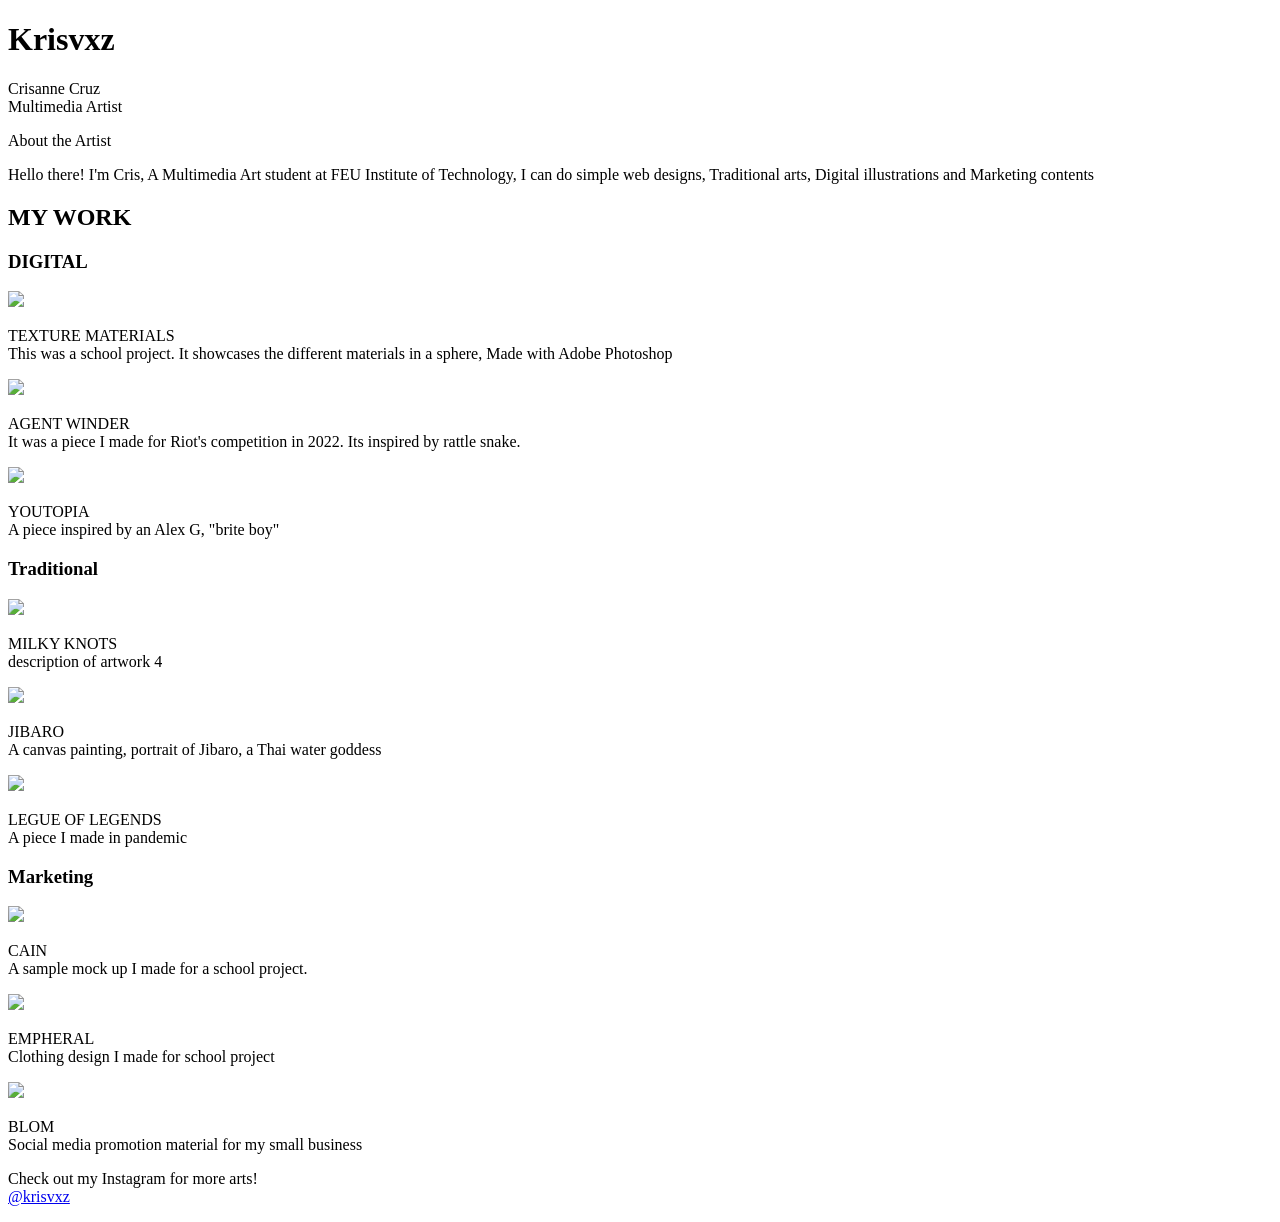
==== index.html @ 126ba05b "Add files via upload" ====
<!DOCTYPE html>
<html lang="en">
<head>
  <meta charset="UTF-8">
  <meta name="viewport" content="width=device-width, initial-scale=1.0">
  <title>Krisvxz/Multimedia Artist</title>
  <link rel="stylesheet" href="style.css">
</head>
<body>
  <header>
    <div class="header-content">
      <h1>Krisvxz</h1>
      <p>Crisanne Cruz<br>Multimedia Artist</p>
    </div>
  </header>
  <section class="about">
    <h>About the Artist</h>
    <p>Hello there! I'm Cris, A Multimedia Art student at FEU Institute of Technology, I can do simple web designs, Traditional arts, Digital illustrations and Marketing contents </p>
  </section>
  <section class="works">
    <h2>MY WORK</h2>
    <div class="work-category digital">
      <h3>DIGITAL</h3>
      <div class="work-items">
        <div class="work-item">
          <img src="assets/img/images/digital/Digital Work 1.png">
          <p>TEXTURE MATERIALS<br>This was a school project. It showcases the different materials in a sphere, Made with Adobe Photoshop</p>
        </div>
        <div class="work-item">
          <img src="assets/img/images/digital/Digital Work 2.png">
          <p>AGENT WINDER<br>It was a piece I made for Riot's competition in 2022. Its inspired by rattle snake.</p>
        </div>
          <div class="work-item">
            <img src="assets/img/images/digital/Digital Work 3.png">
            <p>YOUTOPIA<br>A piece inspired by an Alex G, "brite boy"</p>
          </div>
      </div>
    </div>
    <div class="work-category traditional">
      <h3>Traditional</h3>
      <div class="work-items">
        <div class="work-item">
          <img src="assets/img/images/traditional/Traditional Work 1.png" >
          <p>MILKY KNOTS<br> description of artwork 4</p>
        </div>
        <div class="work-item">
          <img src="assets/img/images/traditional/Traditional work 2.png" >
          <p>JIBARO<br> A canvas painting, portrait of Jibaro, a Thai water goddess</p>
        </div>
        <div class="work-item">
          <img src="assets/img/images/traditional/Traditional Work 3.jpg" >
          <p>LEGUE OF LEGENDS<br>A piece I made in pandemic</p>
        </div>
      </div>
    </div>
    <div class="work-category marketing">
      <h3>Marketing</h3>
      <div class="work-items">
        <div class="work-item">
          <img src="assets/img/images/marketing/Marketing Work 1.png" >
          <p>CAIN<br> A sample mock up I made for a school project.</p>
        </div>
        <div class="work-item">
          <img src="assets/img/images/marketing/Marketing Work 2.png" >
          <p>EMPHERAL<br>Clothing design I made for school project</p>
        </div>
        <div class="work-item">
          <img src="assets/img/images/marketing/Marketing Work 3.png">
          <p>BLOM<br>Social media promotion material for my small business</p>
        </div>
      </div>
    </div>
  </section>
  <section class="bottom-portion">
    <p>Check out my Instagram for more arts!<br><a href="https://www.instagram.com/artkrisvxz/" target="_blank">@krisvxz</a></p>
  </section>
</body>
</html>
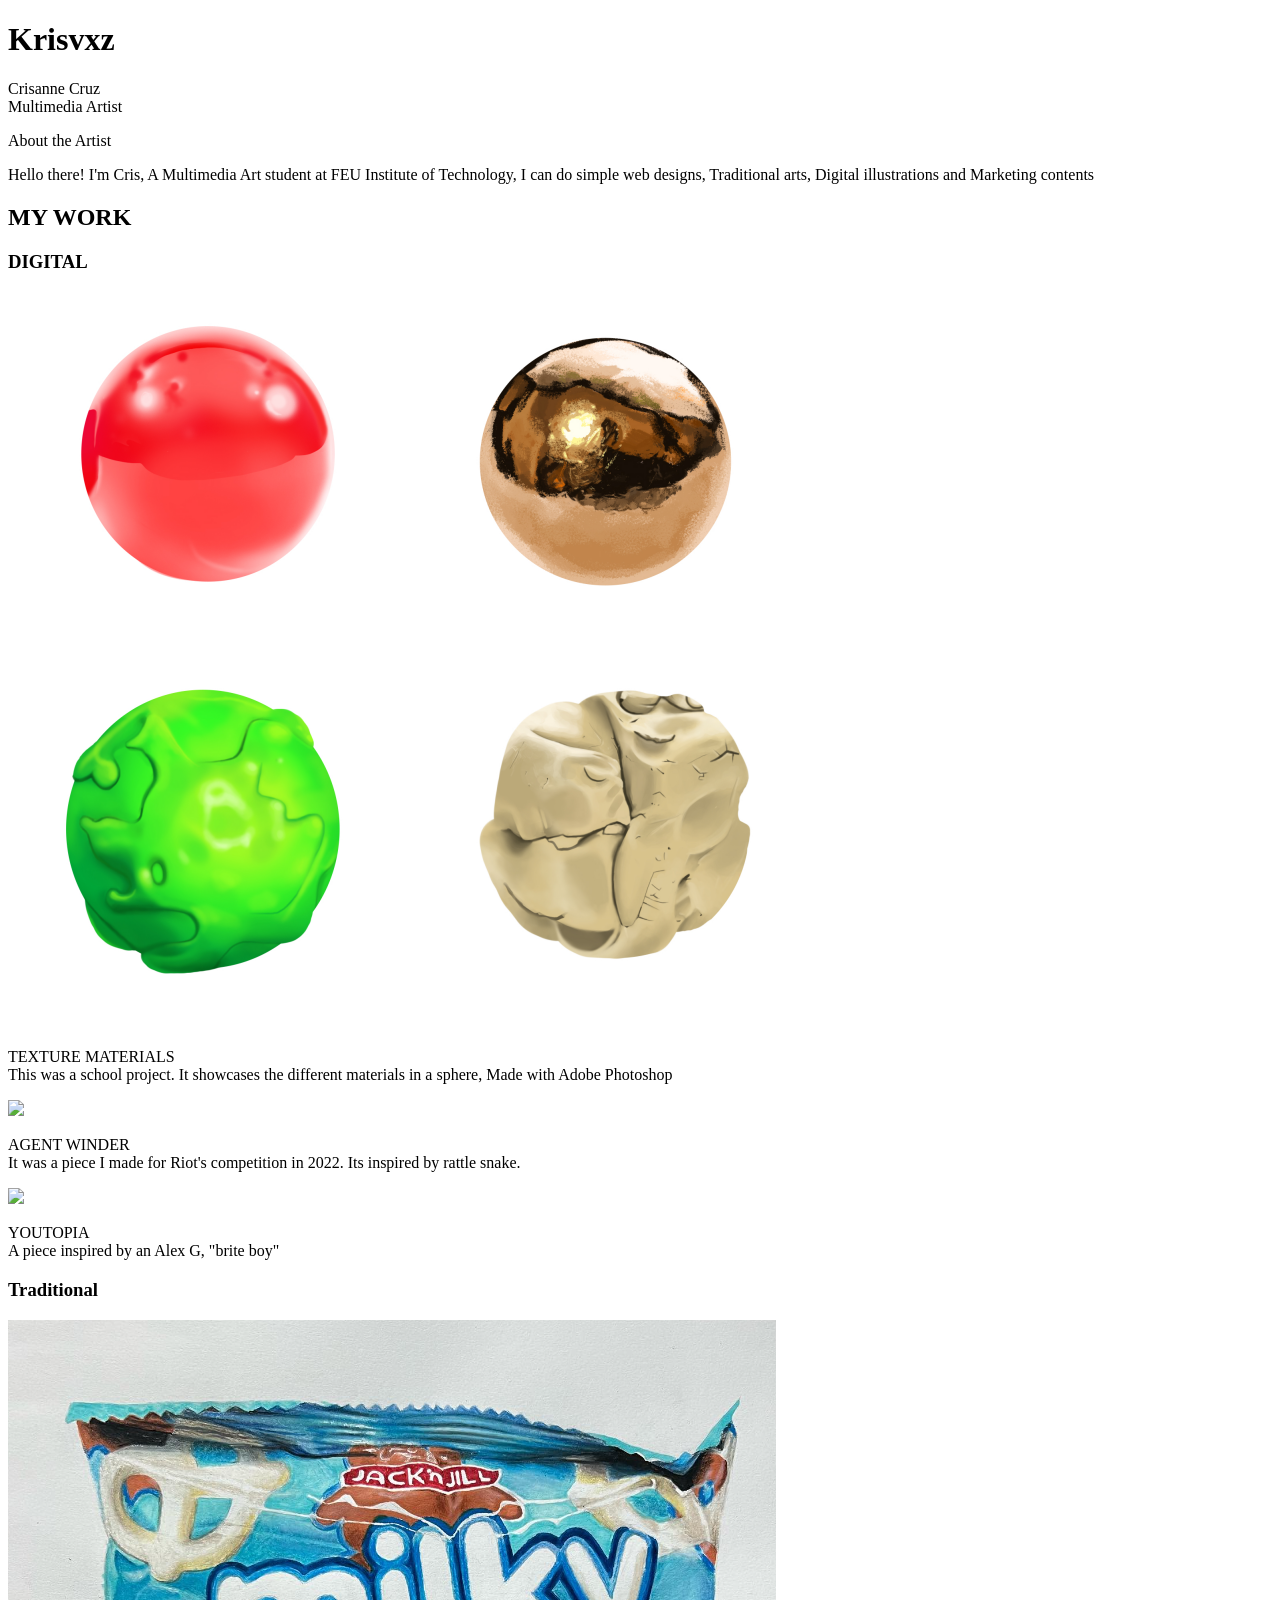
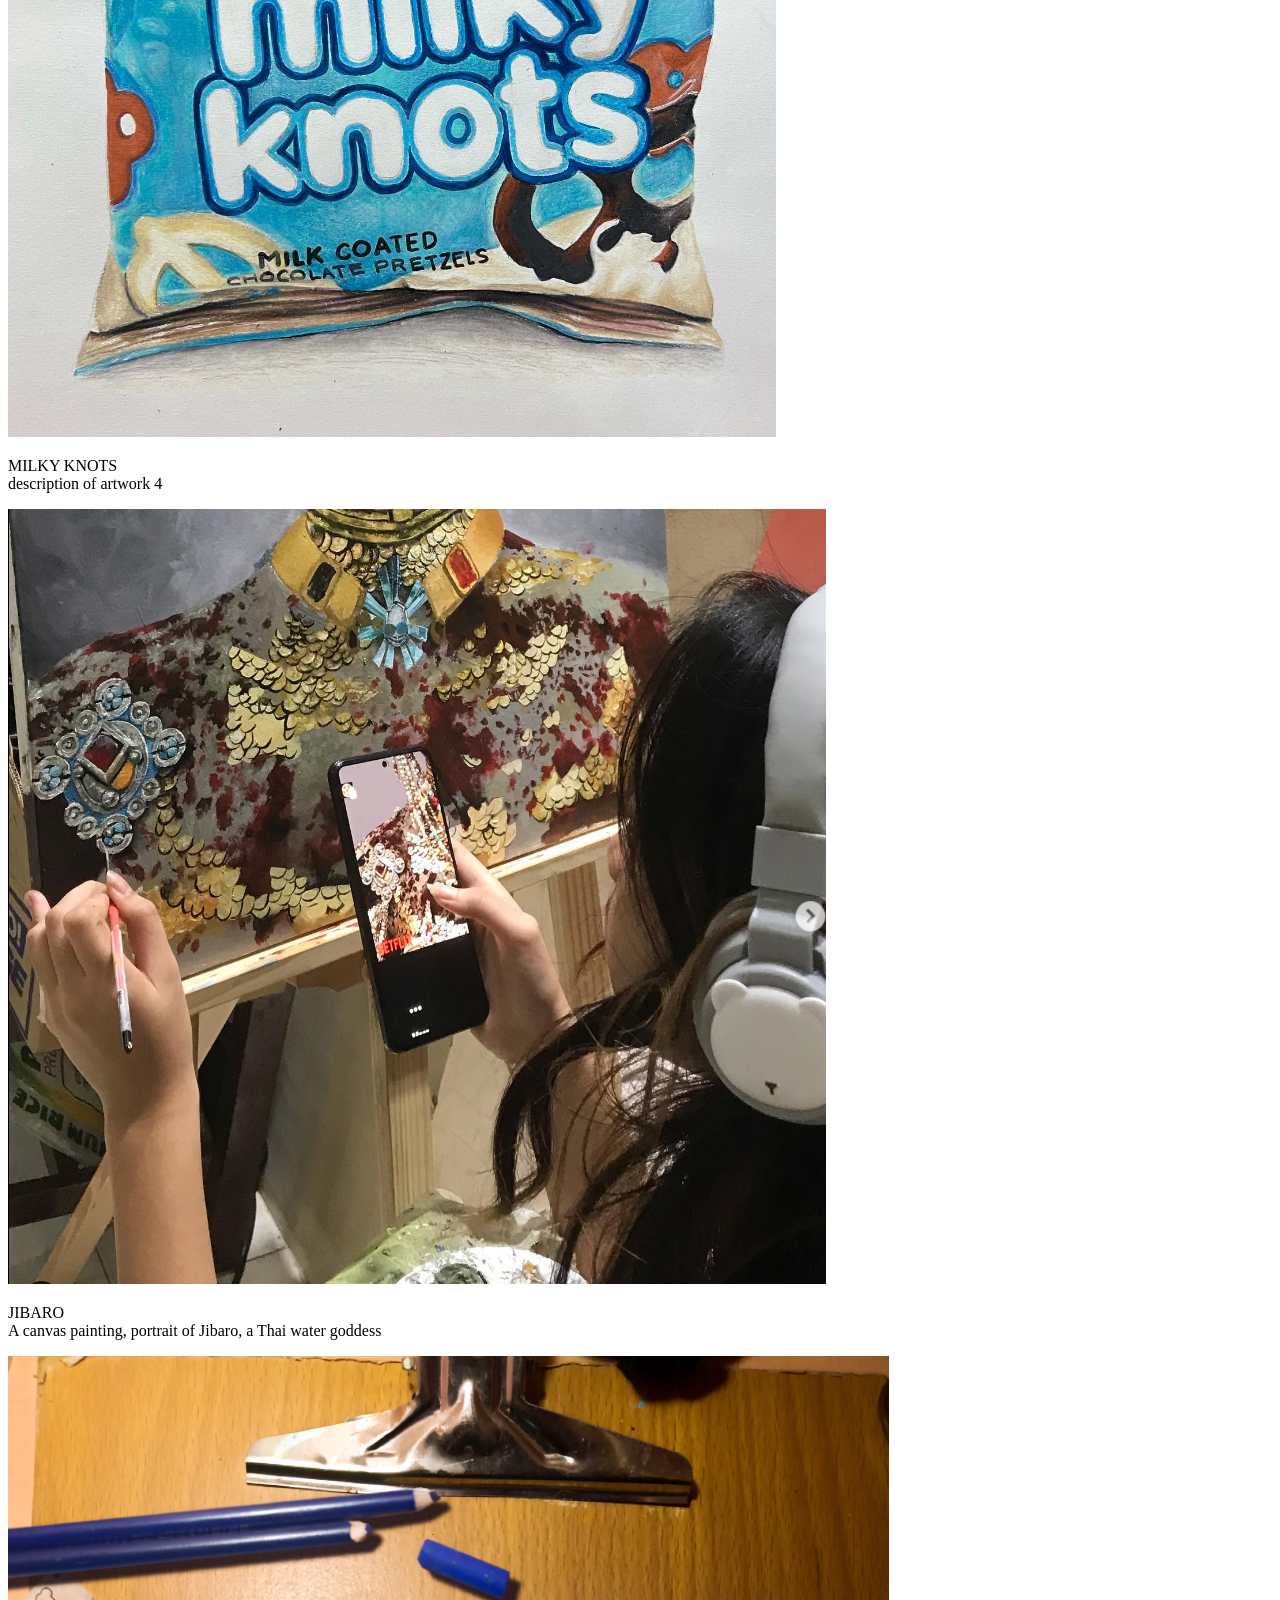
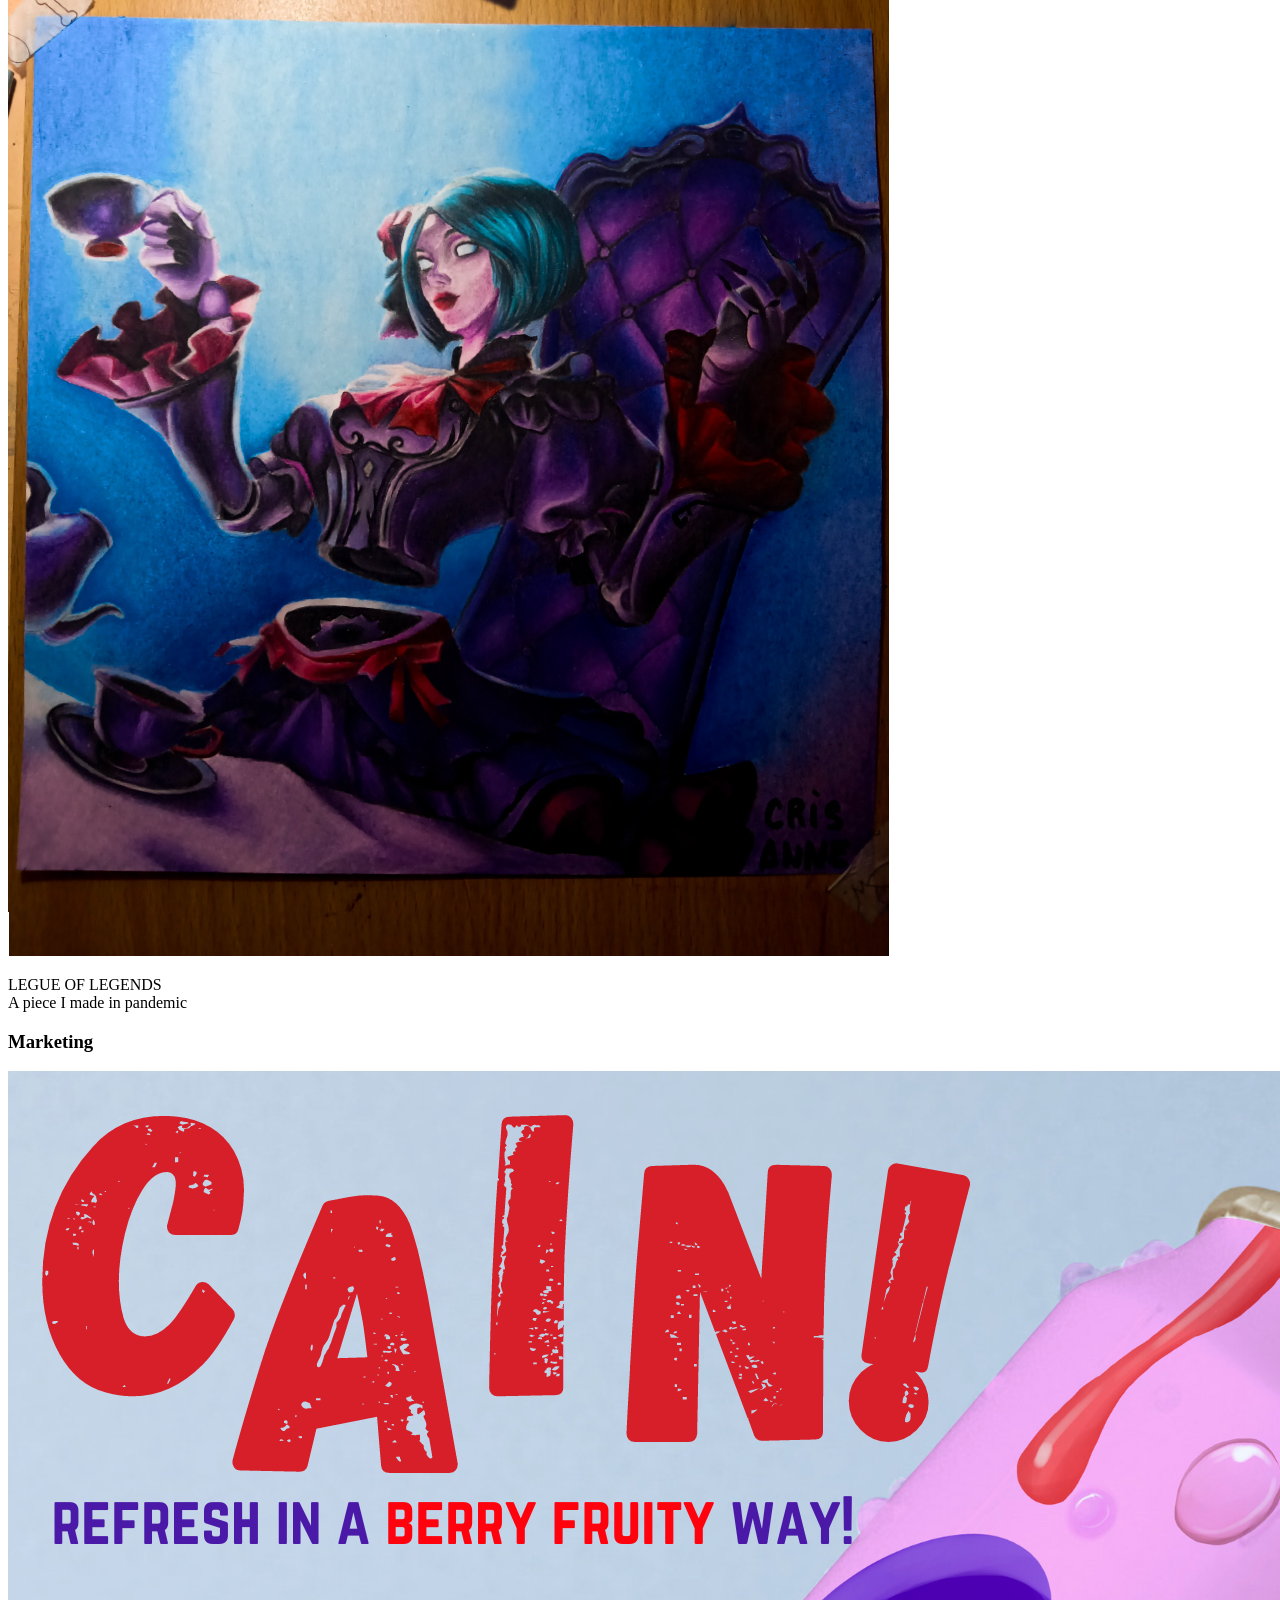
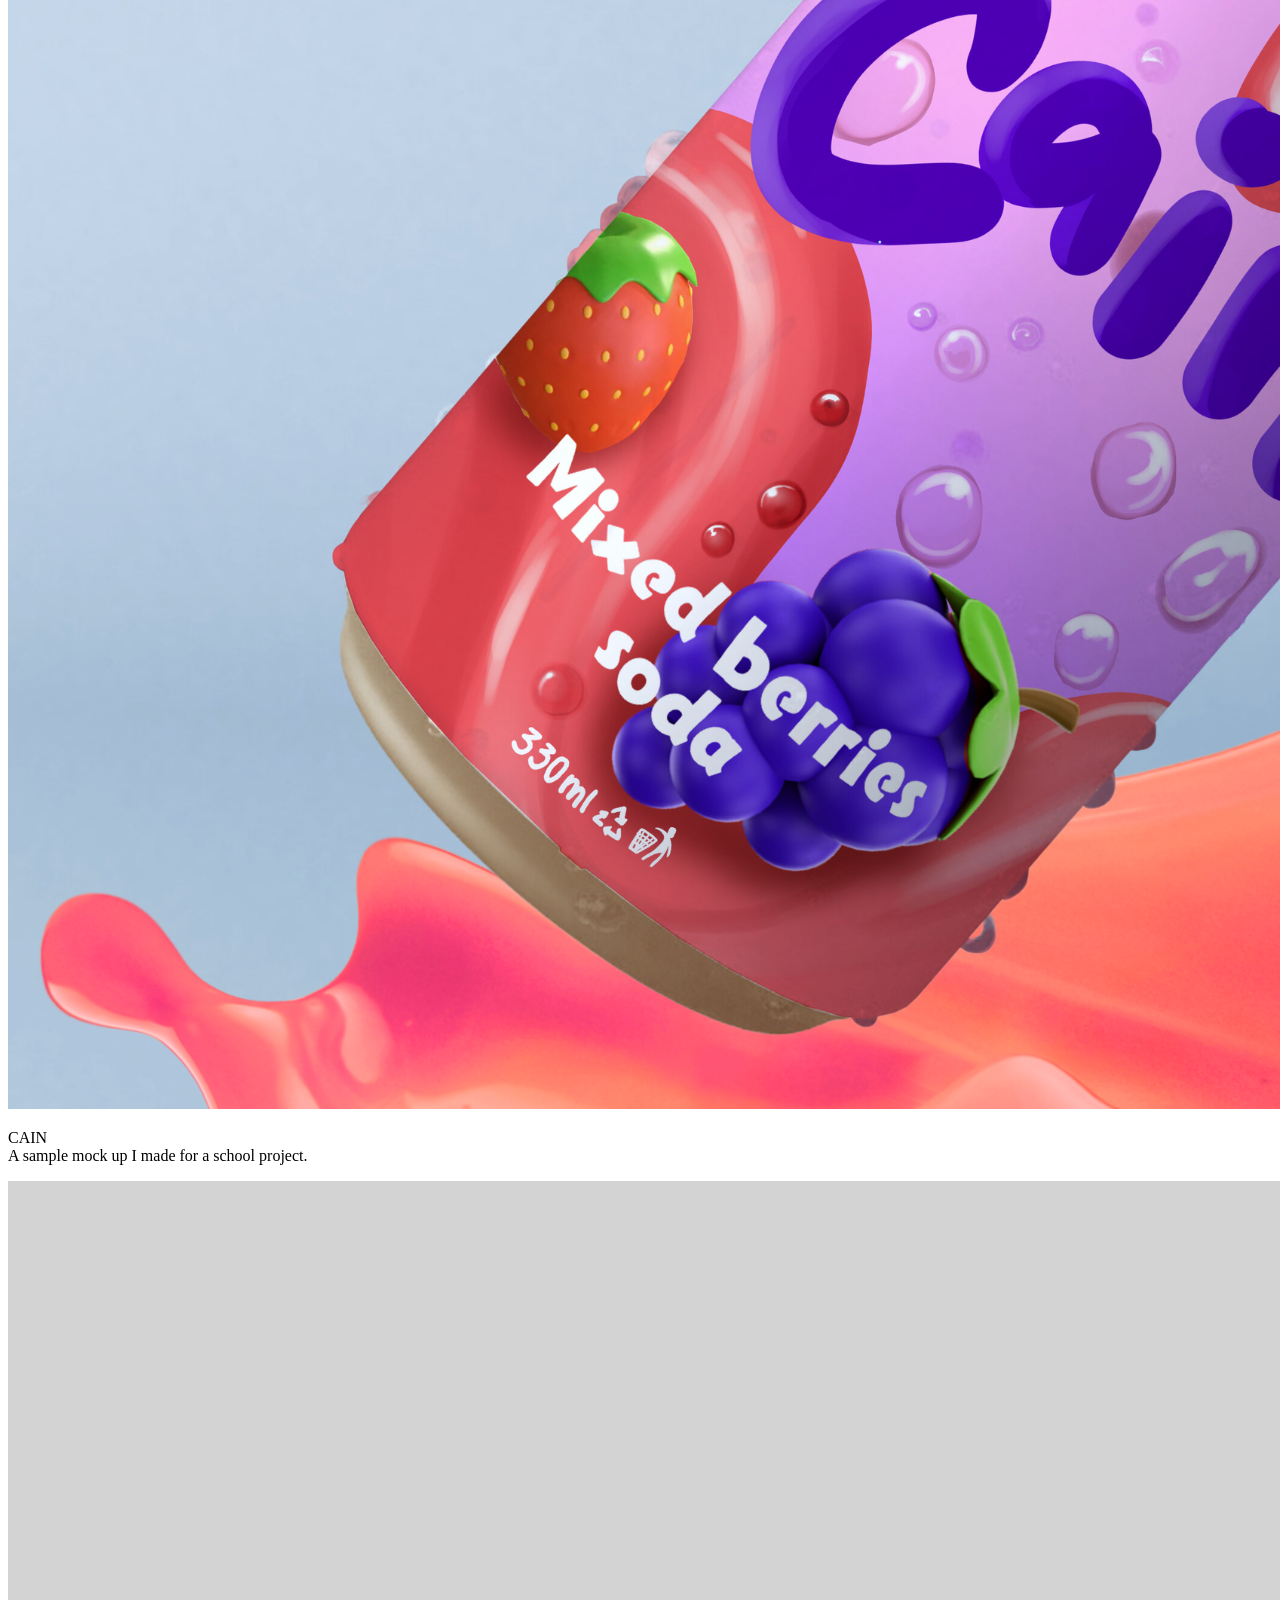
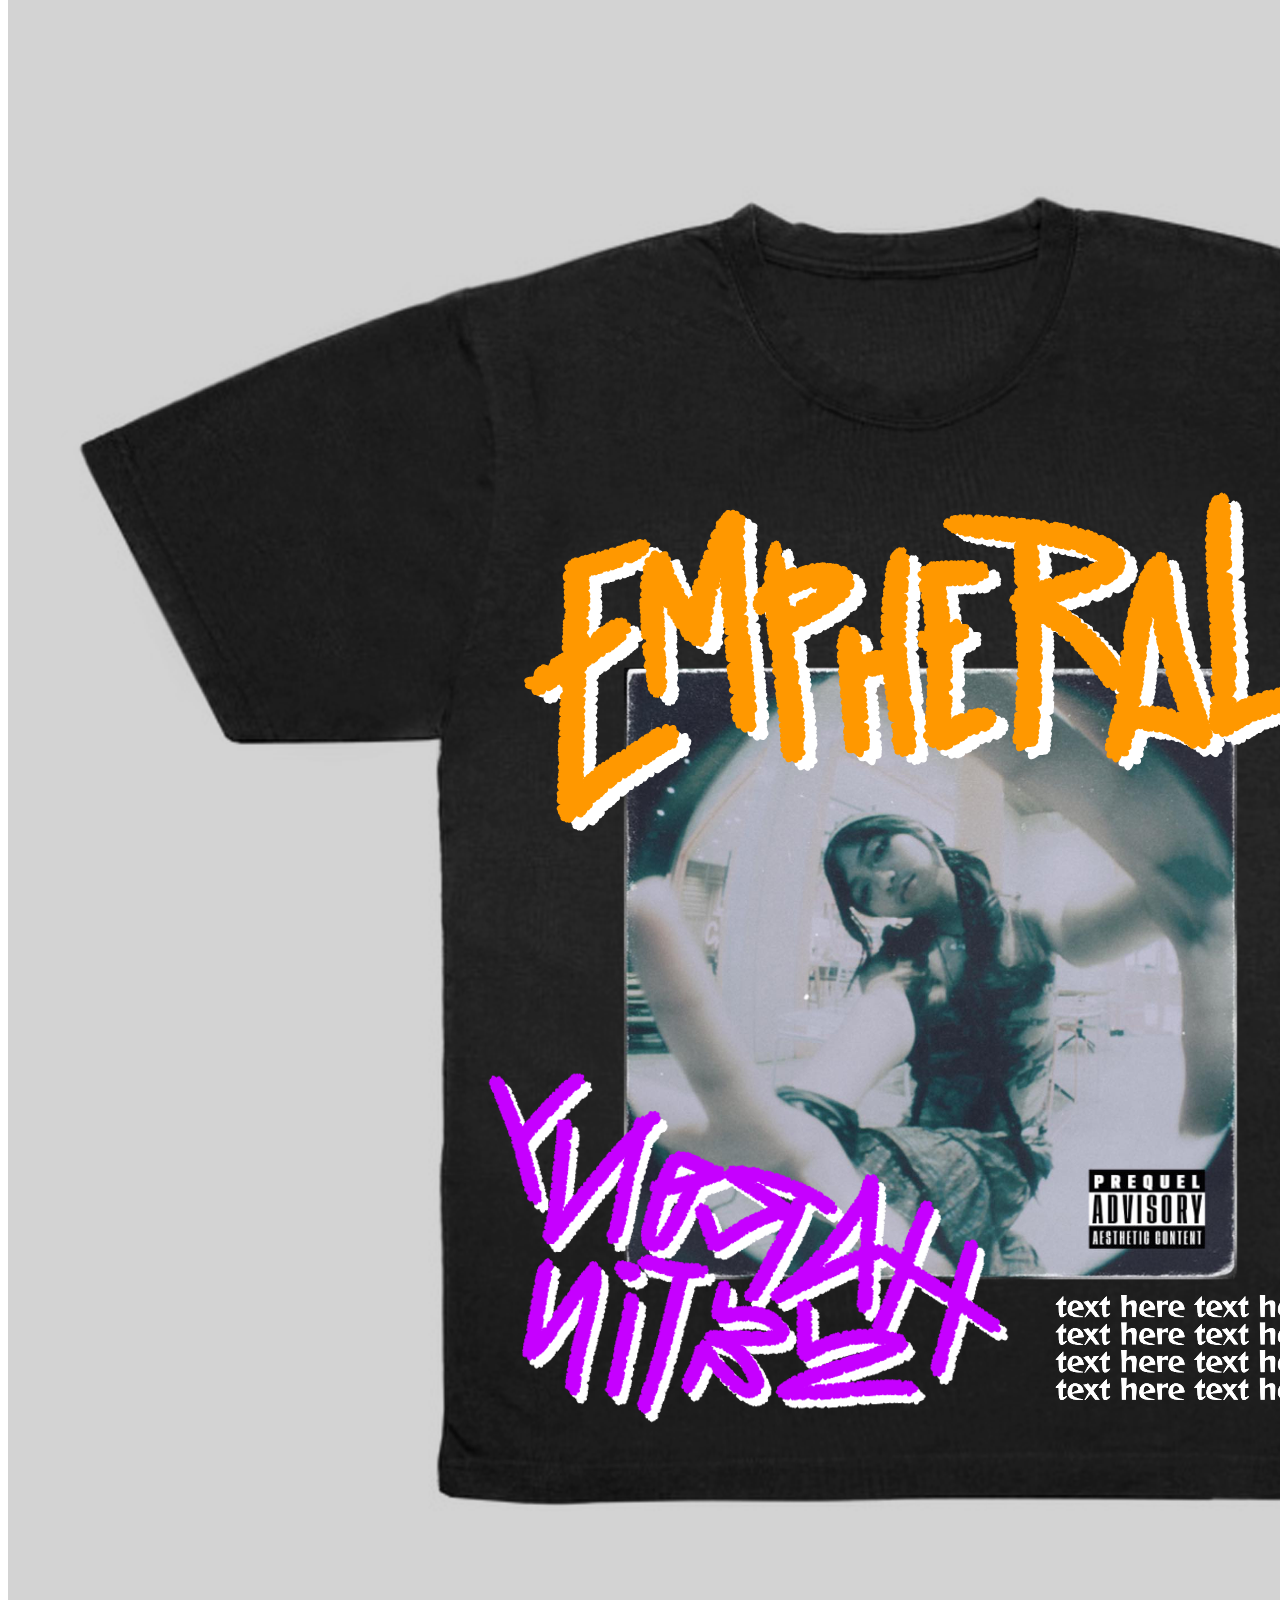
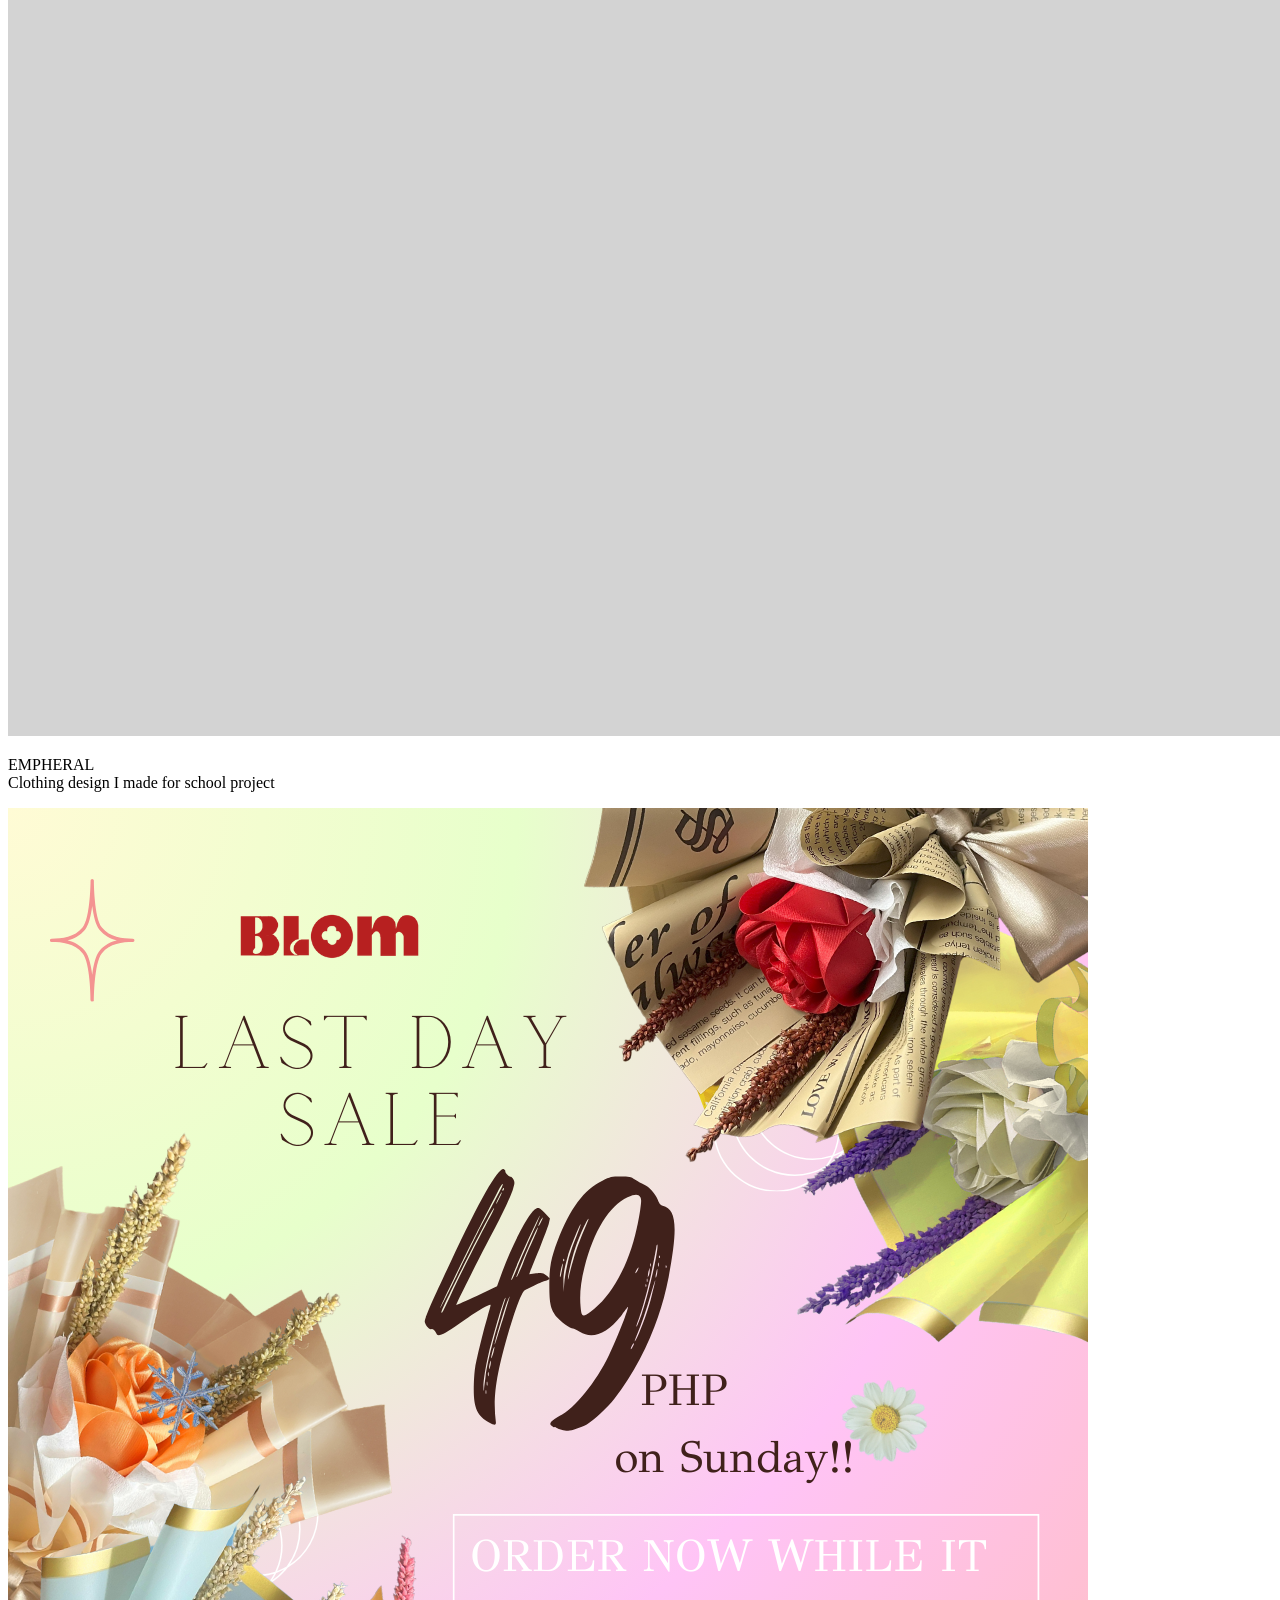
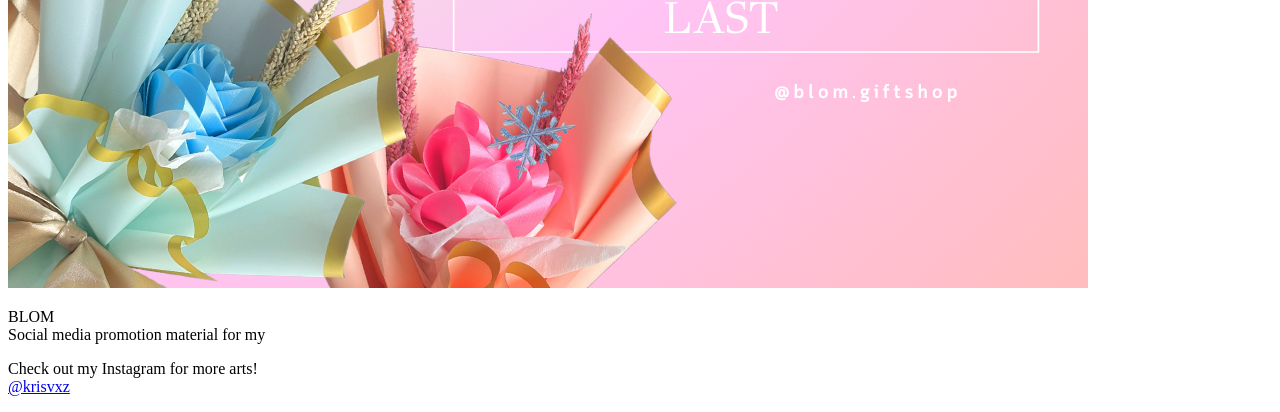
==== commit 88a07122: "Add files via upload" ====
--- a/index.html
+++ b/index.html
@@ -66,7 +66,7 @@
         </div>
         <div class="work-item">
           <img src="assets/img/images/marketing/Marketing Work 3.png">
-          <p>BLOM<br>Social media promotion material for my small business</p>
+          <p>BLOM<br>Social media promotion material for my</p>
         </div>
       </div>
     </div>
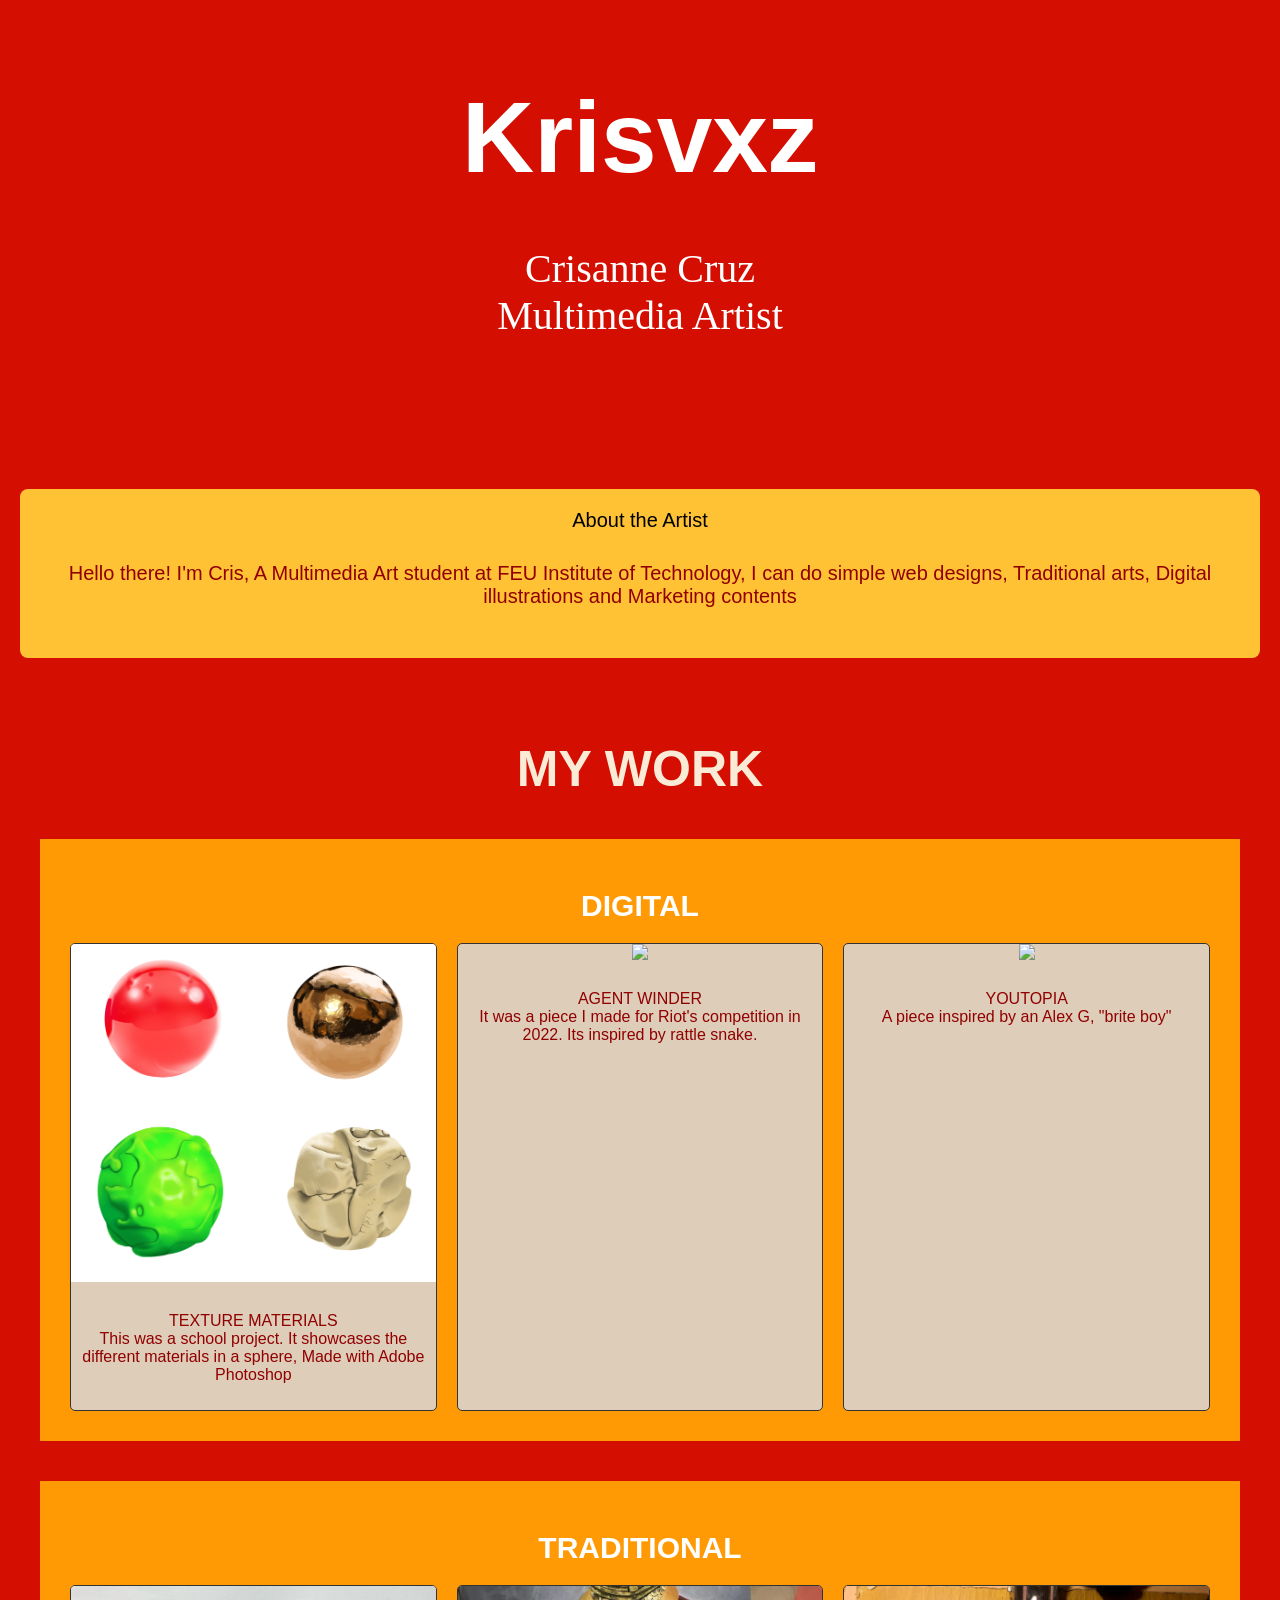
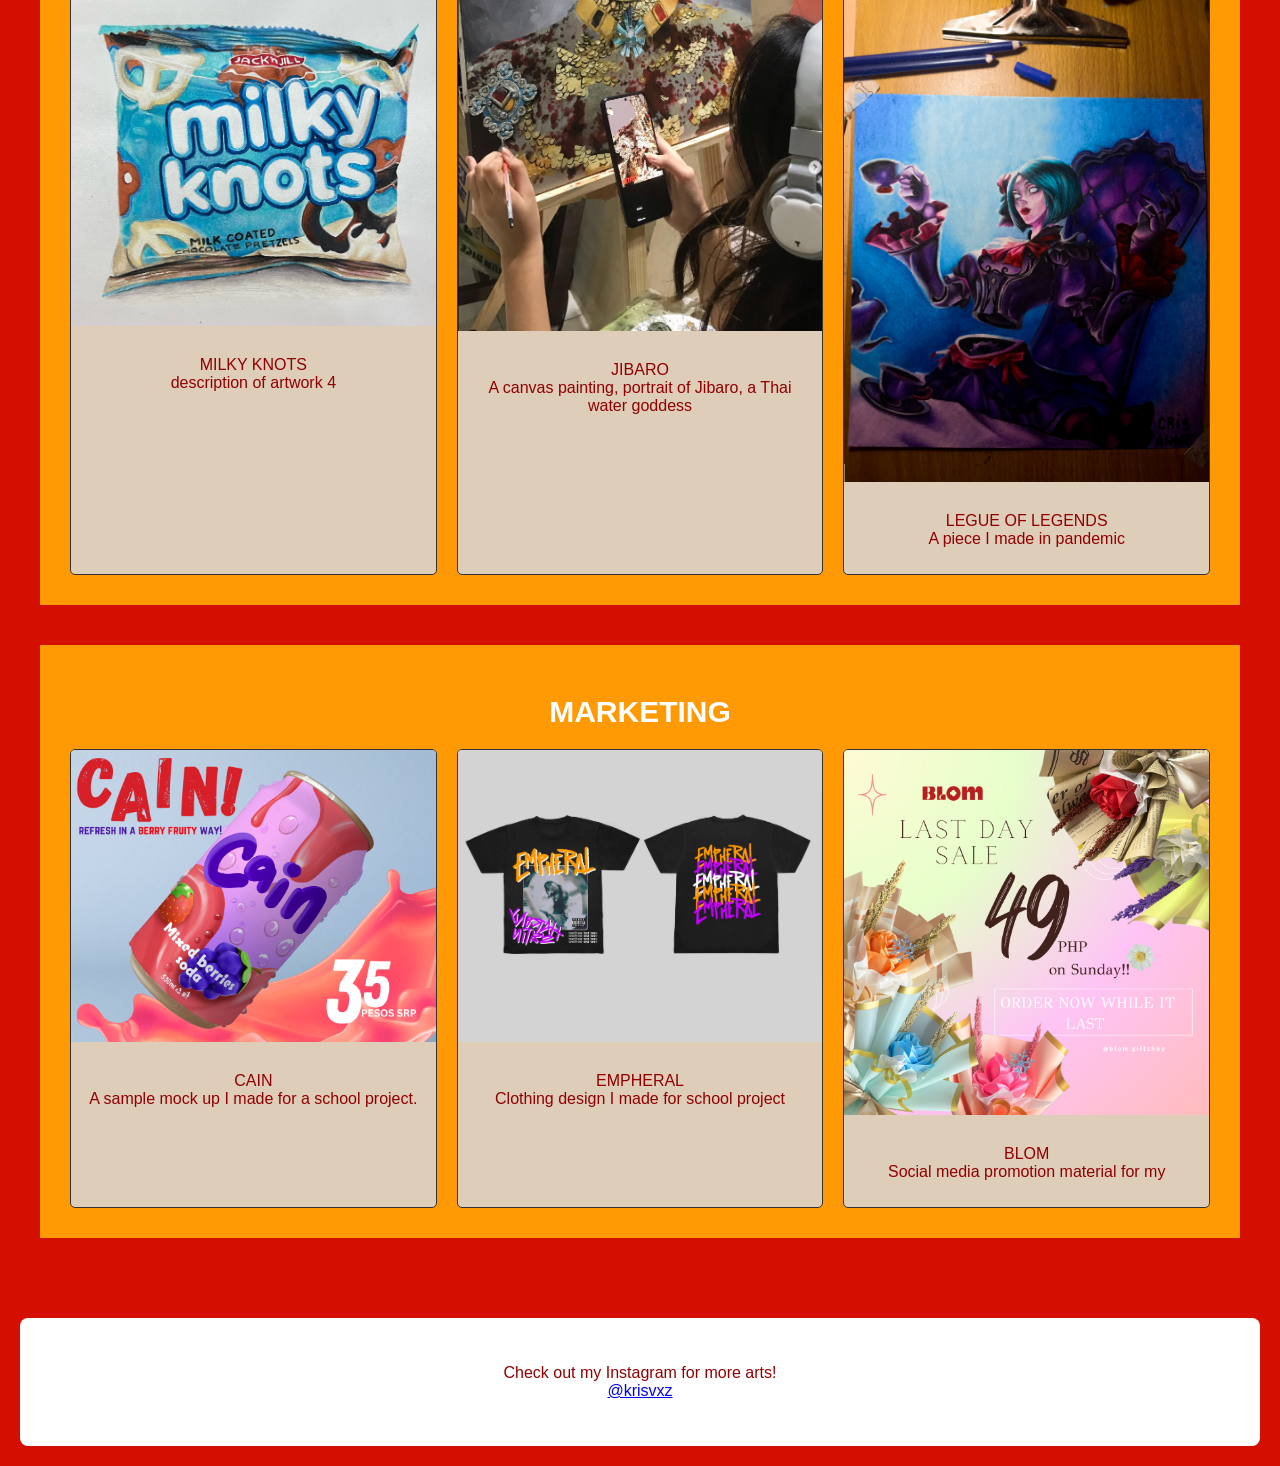
==== commit def61649: "Add files via upload" ====
--- a/index.html
+++ b/index.html
@@ -4,7 +4,7 @@
   <meta charset="UTF-8">
   <meta name="viewport" content="width=device-width, initial-scale=1.0">
   <title>Krisvxz/Multimedia Artist</title>
-  <link rel="stylesheet" href="style.css">
+  <link rel="stylesheet" href="assets/css/style.css">
 </head>
 <body>
   <header>
--- a/assets/css/style.css
+++ b/assets/css/style.css
@@ -0,0 +1,121 @@
+body{
+    font-family: 'Helvetica', sans-serif;
+    margin: 0%;
+    padding: 0%;
+    background-color: #d40e00;
+}
+
+header{
+    background-image: url('assets/img/images/header.png');
+    background-size: cover;
+    background-position: center;
+    text-align: center;
+    padding: 80px 20px;
+}
+
+.header-content{
+    position: relative;
+    z-index: 1;
+}
+
+.header-content h1 {
+    position:relative;
+    z-index: 1;
+    margin: 0;
+    color: rgb(255, 255, 255);
+    font-size: 100px;
+}
+
+.header-content p{
+    font-family: 'Editorial New', serif;
+    font: 1.8em;
+    color: rgb(255, 255, 255);
+    font-size: 40px;
+}
+
+section{
+    max-width: 1200px;
+    margin: 20px auto;
+    padding: 20px;
+    border-radius: 8px;
+    box-shadow: 0 2px 10px rgba(0, 0, 0,);
+}
+
+.about {
+    background-color: rgb(255, 194, 53);
+    padding: 20px;
+    text-align: center;
+    font-size: 20px;
+}
+
+h2 {
+    text-align: center;
+    color: antiquewhite;
+    font-size: 50px;
+}
+
+.work-category {
+    margin-bottom: 40px;
+}
+
+.work-category h3 {
+    color: rgb(255, 255, 255);
+    text-transform: uppercase;
+    margin-bottom: 10px;
+    text-align: center;
+    font-size: 30px;
+}
+
+.work-items {
+    display: flex;
+    justify-content: space-between;
+    flex-wrap: wrap;
+}
+
+.work-category.traditional {
+    background-color: #ff9904;
+    padding: 20px;
+}
+
+.work-category.digital {
+    background-color: #ff9904;
+    padding: 20px;
+}
+
+.work-category.marketing {
+    background-color: #ff9904;
+    padding: 20px;
+}
+
+.work-item {
+    flex: 1 1 calc(30% - 20%);
+    margin: 10px;
+    text-align: center;
+    border: 1px solid #333;
+    border-radius: 5px;
+    overflow: hidden;
+    transition: transform 0.2s, box-shadow 0.2s;
+    background-color: rgb(221, 205, 185);
+}
+
+.work-item img {
+    width: 100%;
+    height: auto;
+}
+
+.work-item:hover {
+    transform: scale(1.05);
+    box-shadow: 0 4px 15px #a34444;
+}
+
+p {
+    padding: 10px;
+    color:#910000;
+}
+
+.bottom-portion {
+    background-color: rgb(255, 255, 255);
+    padding: 20px;
+    color:rgb(190, 104, 0);
+    text-align: center;
+}
